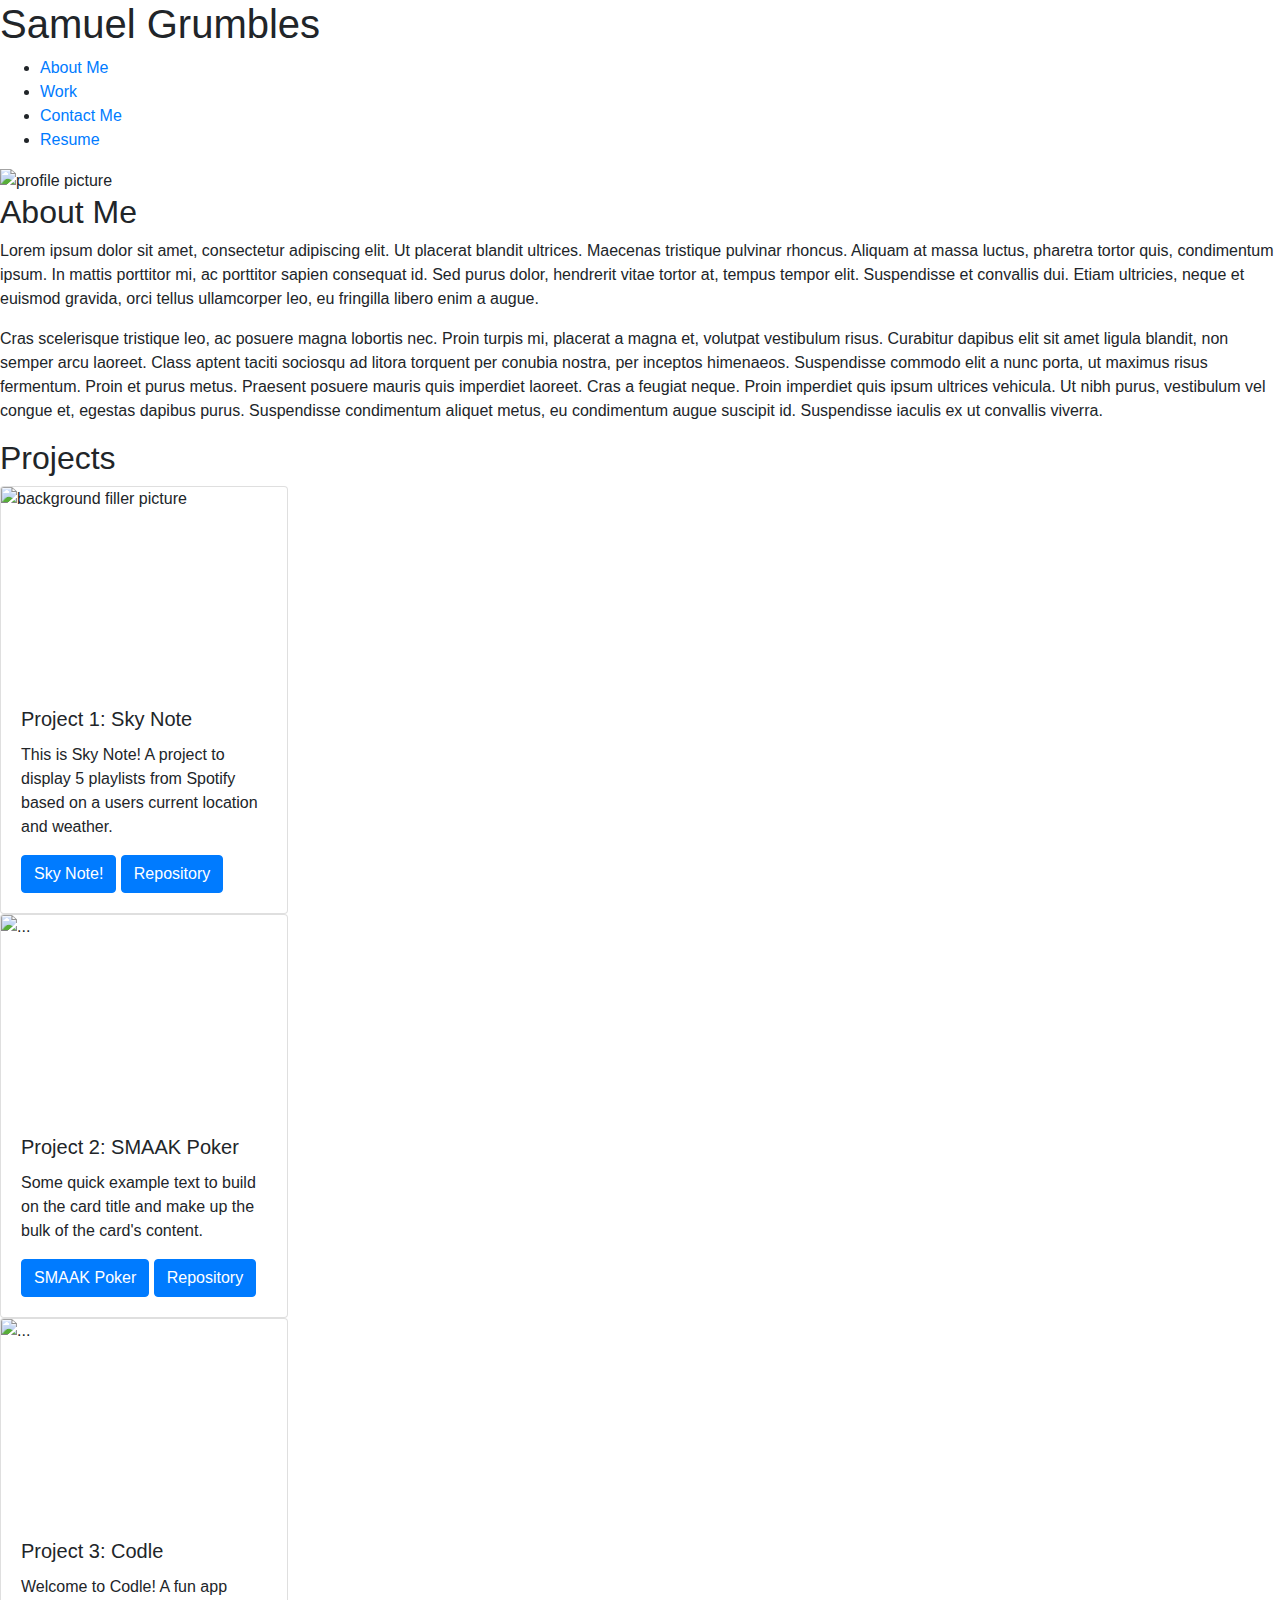
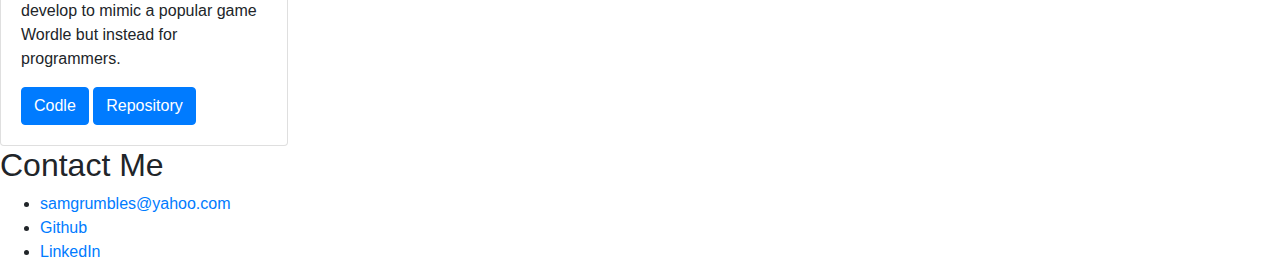
==== pages/index.html @ 62b4d24d "file structure added" ====
<!DOCTYPE html>
<html lang="en">

<head>
    <title>Portfolio</title>
    <meta charset="UTF-8">
    <link rel="stylesheet" href="style.css">
    <link rel="stylesheet" href="https://cdnjs.cloudflare.com/ajax/libs/twitter-bootstrap/4.5.0/css/bootstrap.min.css">
</head>

<body>
    <section class="header">
        <h1>Samuel Grumbles</h1>
        <nav>
            <ul>
                <li>
                    <a href="#AboutMe"> About Me </a>
                </li>
                <li>
                    <a href="#work"> Work </a>
                </li>
                <li>
                    <a href="#contactme"> Contact Me </a>
                </li>
                <li>
                    <a href="./resume.html"> Resume </a>
                </li>
            </ul>
        </nav>
    </section>
    <section class="pfp">
        <img src="./assets/images/IMG_0316.JPG" alt="profile picture" width="200px" height="200px"/>
    </section>
    <main>
        <section id="AboutMe">
            <h2>About Me</h2>
            <p>Lorem ipsum dolor sit amet, consectetur adipiscing elit. Ut placerat blandit ultrices. Maecenas tristique pulvinar rhoncus.
                 Aliquam at massa luctus, pharetra tortor quis, condimentum ipsum. In mattis porttitor mi, ac porttitor sapien consequat id.
                 Sed purus dolor, hendrerit vitae tortor at, tempus tempor elit. Suspendisse et convallis dui. Etiam ultricies, neque et 
                euismod gravida, orci tellus ullamcorper leo, eu fringilla libero enim a augue. </p>

            <p>Cras scelerisque tristique leo, ac posuere magna lobortis nec. Proin turpis mi, placerat a magna et, volutpat vestibulum risus. 
                Curabitur dapibus elit sit amet ligula blandit, non semper arcu laoreet. Class aptent taciti sociosqu ad litora torquent per 
                conubia nostra, per inceptos himenaeos. Suspendisse commodo elit a nunc porta, ut maximus risus fermentum. Proin et purus metus.
                Praesent posuere mauris quis imperdiet laoreet. Cras a feugiat neque. Proin imperdiet quis ipsum ultrices vehicula. Ut nibh purus, 
                vestibulum vel congue et, egestas dapibus purus. Suspendisse condimentum aliquet metus, eu condimentum augue suscipit id. Suspendisse 
                iaculis ex ut convallis viverra.</p>
        </section>
        <section id="projects">
            <h2> Projects </h2>
        </section>
        <section id="work">
              <div class="card" style="width: 18rem;">
                <img src="./assets/images/daniel-buhat-0-qYQwAUP2Y-unsplash.jpg" width="300" height="200" class="card-img-top" alt="background filler picture">
                <div class="card-body">
                  <h5 class="card-title">Project 1: Sky Note</h5>
                  <p class="card-text">This is Sky Note! A project to display 5 playlists from Spotify based on a users current location and weather.</p>
                  <a href="https://mach2258.github.io/Weather-music/" target="_blank" class="btn btn-primary">Sky Note!</a>
                  <a href="https://github.com/mach2258/Weather-music" target="_blank" class="btn btn-primary">Repository</a>
                </div>
              </div>
              <div class="card" style="width: 18rem;">
                <img src="./assets/images/thijs-scheper-A2E99-es8iU-unsplash.jpg" width="300" height="200" class="card-img-top" alt="...">
                <div class="card-body">
                  <h5 class="card-title">Project 2: SMAAK Poker</h5>
                  <p class="card-text">Some quick example text to build on the card title and make up the bulk of the card's content.</p>
                  <a href="https://quiet-sierra-54598.herokuapp.com" target="_blank" class="btn btn-primary">SMAAK Poker</a>
                  <a href="https://github.com/GrumblesSam/SMAAK-Poker_2.0" target="_blank" class="btn btn-primary">Repository</a>
                </div>
              </div>
              <div class="card" style="width: 18rem;">
                <img src="./assets/images/error-420-utD5ROksMno-unsplash.jpg" width="300" height="200" class="card-img-top" alt="...">
                <div class="card-body">
                  <h5 class="card-title">Project 3: Codle</h5>
                  <p class="card-text">Welcome to Codle! A fun app develop to mimic a popular game Wordle but instead for programmers.</p>
                  <a href="https://codle-jsear.herokuapp.com" target="_blank" class="btn btn-primary">Codle</a>
                  <a href="https://github.com/jacef790/Codle" target="_blank" class="btn btn-primary">Repository</a>
                </div>
              </div>
        </section>
    </main>
    <footer>
        <section id="contactme">
            <h2>Contact Me</h2>
            <section>
                <ul>
                    <li>
                        <a href="mailto:samgrumbles@yahoo.com"> samgrumbles@yahoo.com </a>
                    </li>
                    <li>
                        <a href="https://github.com/GrumblesSam" target="_blank"> Github </a>
                    </li>
                    <li>
                        <a href="https://www.linkedin.com/in/samuel-grumbles-78575722a/" target="_blank"> LinkedIn </a>
                    </li>
                </ul>
            </section>
        </section>
    </footer>
</body>

</html>
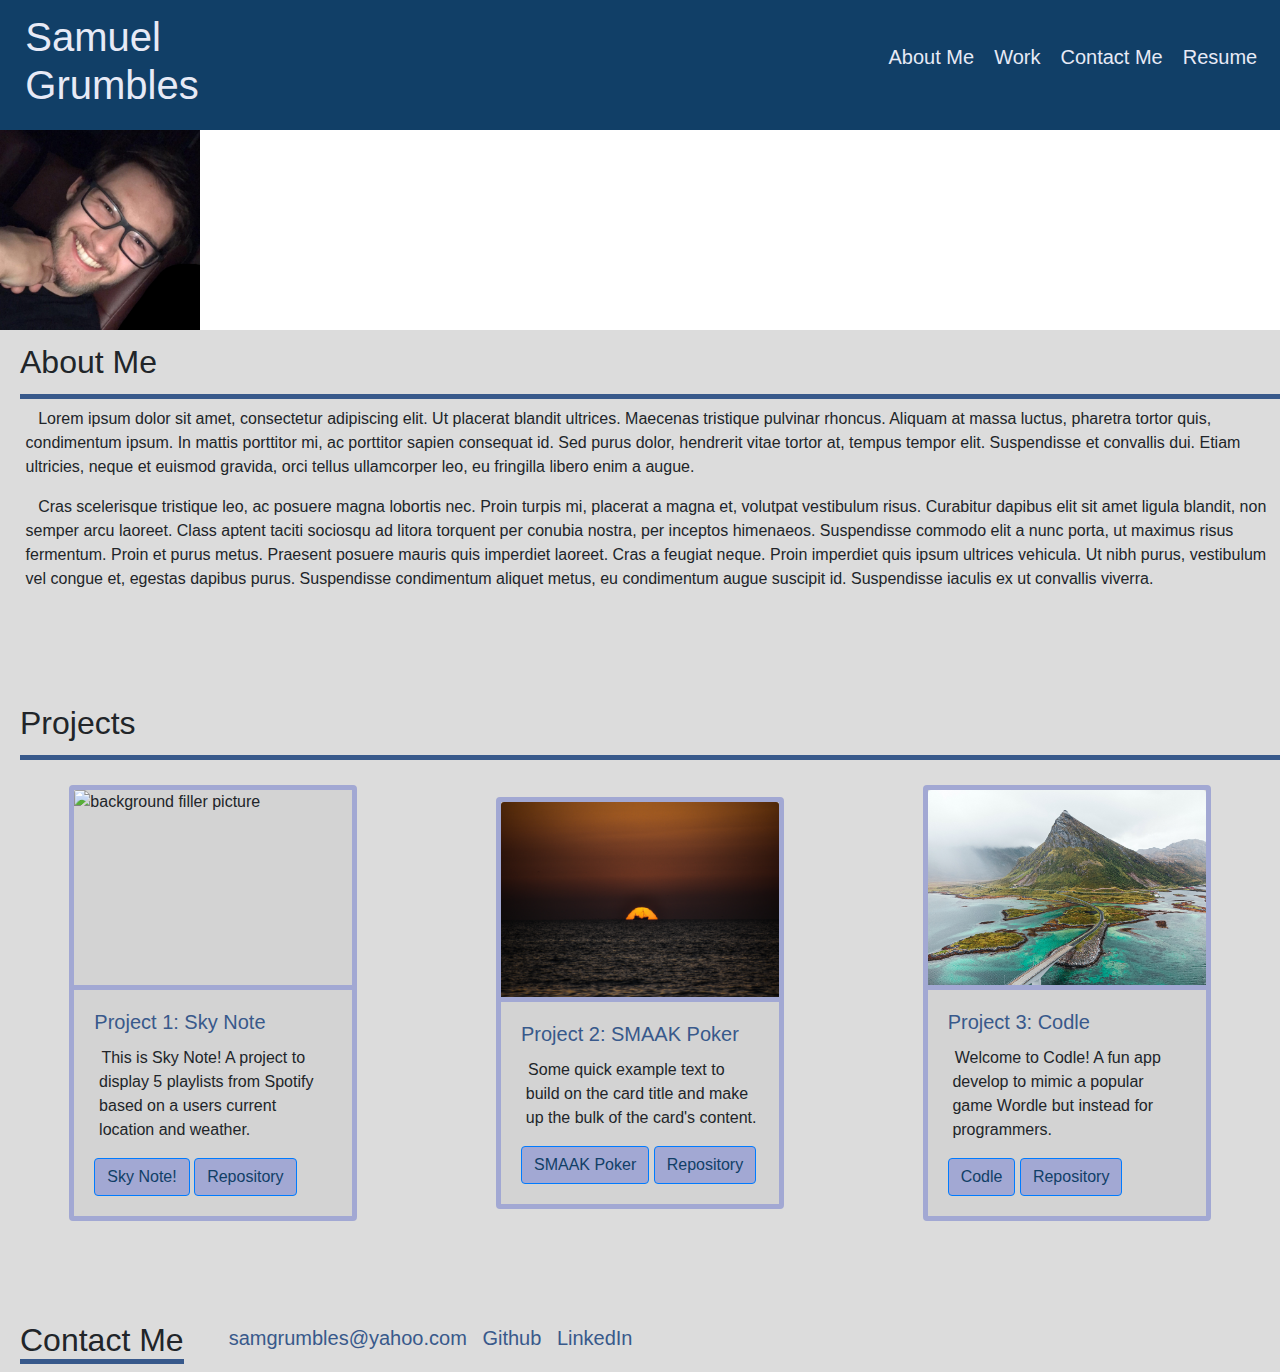
==== commit fe78dbca: "added some more styling, and adjusted color variables" ====
--- a/pages/index.html
+++ b/pages/index.html
@@ -4,7 +4,7 @@
 <head>
     <title>Portfolio</title>
     <meta charset="UTF-8">
-    <link rel="stylesheet" href="style.css">
+    <link rel="stylesheet" href="../assets/css/style.css">
     <link rel="stylesheet" href="https://cdnjs.cloudflare.com/ajax/libs/twitter-bootstrap/4.5.0/css/bootstrap.min.css">
 </head>
 
@@ -29,7 +29,7 @@
         </nav>
     </section>
     <section class="pfp">
-        <img src="./assets/images/IMG_0316.JPG" alt="profile picture" width="200px" height="200px"/>
+        <img src="../assets/images/IMG_0316.JPG" alt="profile picture" width="200px" height="200px"/>
     </section>
     <main>
         <section id="AboutMe">
@@ -51,7 +51,7 @@
         </section>
         <section id="work">
               <div class="card" style="width: 18rem;">
-                <img src="./assets/images/daniel-buhat-0-qYQwAUP2Y-unsplash.jpg" width="300" height="200" class="card-img-top" alt="background filler picture">
+                <img src="../assets/images/daniel-buhat-0-qYQwAUP2Y-unsplash.jpg" width="300" height="200" class="card-img-top" alt="background filler picture">
                 <div class="card-body">
                   <h5 class="card-title">Project 1: Sky Note</h5>
                   <p class="card-text">This is Sky Note! A project to display 5 playlists from Spotify based on a users current location and weather.</p>
@@ -60,7 +60,7 @@
                 </div>
               </div>
               <div class="card" style="width: 18rem;">
-                <img src="./assets/images/thijs-scheper-A2E99-es8iU-unsplash.jpg" width="300" height="200" class="card-img-top" alt="...">
+                <img src="../assets/images/thijs-scheper-A2E99-es8iU-unsplash.jpg" width="300" height="200" class="card-img-top" alt="...">
                 <div class="card-body">
                   <h5 class="card-title">Project 2: SMAAK Poker</h5>
                   <p class="card-text">Some quick example text to build on the card title and make up the bulk of the card's content.</p>
@@ -69,7 +69,7 @@
                 </div>
               </div>
               <div class="card" style="width: 18rem;">
-                <img src="./assets/images/error-420-utD5ROksMno-unsplash.jpg" width="300" height="200" class="card-img-top" alt="...">
+                <img src="../assets/images/error-420-utD5ROksMno-unsplash.jpg" width="300" height="200" class="card-img-top" alt="...">
                 <div class="card-body">
                   <h5 class="card-title">Project 3: Codle</h5>
                   <p class="card-text">Welcome to Codle! A fun app develop to mimic a popular game Wordle but instead for programmers.</p>
--- a/assets/css/style.css
+++ b/assets/css/style.css
@@ -0,0 +1,171 @@
+:root{
+    --a: #e7eaf6;
+    --b: #a2a8d3;
+    --c: #38598b;
+    --d: #113f67;
+    --e: #dcdcdc;
+    --f: #d3d3d3;
+}
+
+*{
+    font-family: 'Trebuchet MS', 'Lucida Sans Unicode', 'Lucida Grande', 'Lucida Sans', Arial, sans-serif;
+    box-sizing: border-box;
+}
+
+body{
+    background-color: var(--a);
+    color: var(--c);
+    margin: 0;
+    display: flex;
+    flex-direction: column;
+    justify-content: flex-start;
+}
+
+.header{
+    background-color: var(--d);
+    color: var(--a);
+    padding: 1%;
+    align-items: center;
+    display: flex;
+    justify-content: flex-start;
+    flex-direction: row;
+}
+
+.header nav{
+    width: 100%;
+    display: flex;
+    justify-content: flex-end;
+}
+
+.header ul{
+    display: flex;
+    font-size: 20px;
+    justify-content: flex-end;
+    flex-wrap: wrap;
+}
+
+.header ul li{
+    display: flex;
+    padding: 0 10px;
+}
+
+.header ul li:hover{
+    background-color: var(--a);
+}
+
+.header a{
+    color: var(--a);
+}
+
+.header a:hover{
+    color: var(--c);
+}
+
+h1{
+    position: relative;
+    margin-left: 1%;
+    justify-content: flex-start;
+    width: 20%;
+}
+
+a{
+    text-decoration: none;
+}
+
+ul{
+    list-style: none;
+}
+
+ul li{
+    display: inline-block;
+}
+
+.pfp{
+    height: 200px;
+    margin: 0;
+    background-image: url(../images/IMG_6868.JPG);
+    background-size: cover;
+    background-position: center;
+    display: flex;
+    justify-content: flex-start;
+}
+
+h2{
+    border-bottom: 5px solid var(--c);
+    margin-left: 20px;
+}
+
+main{
+    display: flex;
+    flex-wrap: wrap;
+    flex-direction: row;
+    align-items: center;
+    background-color: var(--e);
+}
+
+main p{
+    text-indent: 1%;
+    margin-left: 2%;
+}
+
+#AboutMe h2{
+    line-height: 200%;
+}
+
+#projects{
+    margin-top: 100px;
+    margin-bottom: 25px;
+}
+
+#projects h2{
+    line-height: 200%;
+}
+
+#work{
+    display: flex;
+    flex-wrap: wrap;
+    justify-content: space-around;
+    align-items: center;
+    margin-bottom: 100px;
+}
+
+#work a{
+    color: var(--d);
+    background-color: var(--b);
+}
+
+#work a:hover{
+    background-color: var(--a);
+}
+
+#work img{
+    border-bottom: 5px solid var(--b);
+}
+
+#work .card{
+    border: 5px solid var(--b);
+    background-color: var(--f);
+}
+
+#work h5{
+    color: var(--c);
+}
+
+#contactme{
+    background-color: var(--e);
+    text-align: center;
+    display: flex;
+    align-items: center;
+}
+
+#contactme ul{
+    font-size: 20px;
+}
+
+#contactme ul li{
+    padding: 0 5px;
+}
+
+#contactme a{
+    color: var(--c);
+}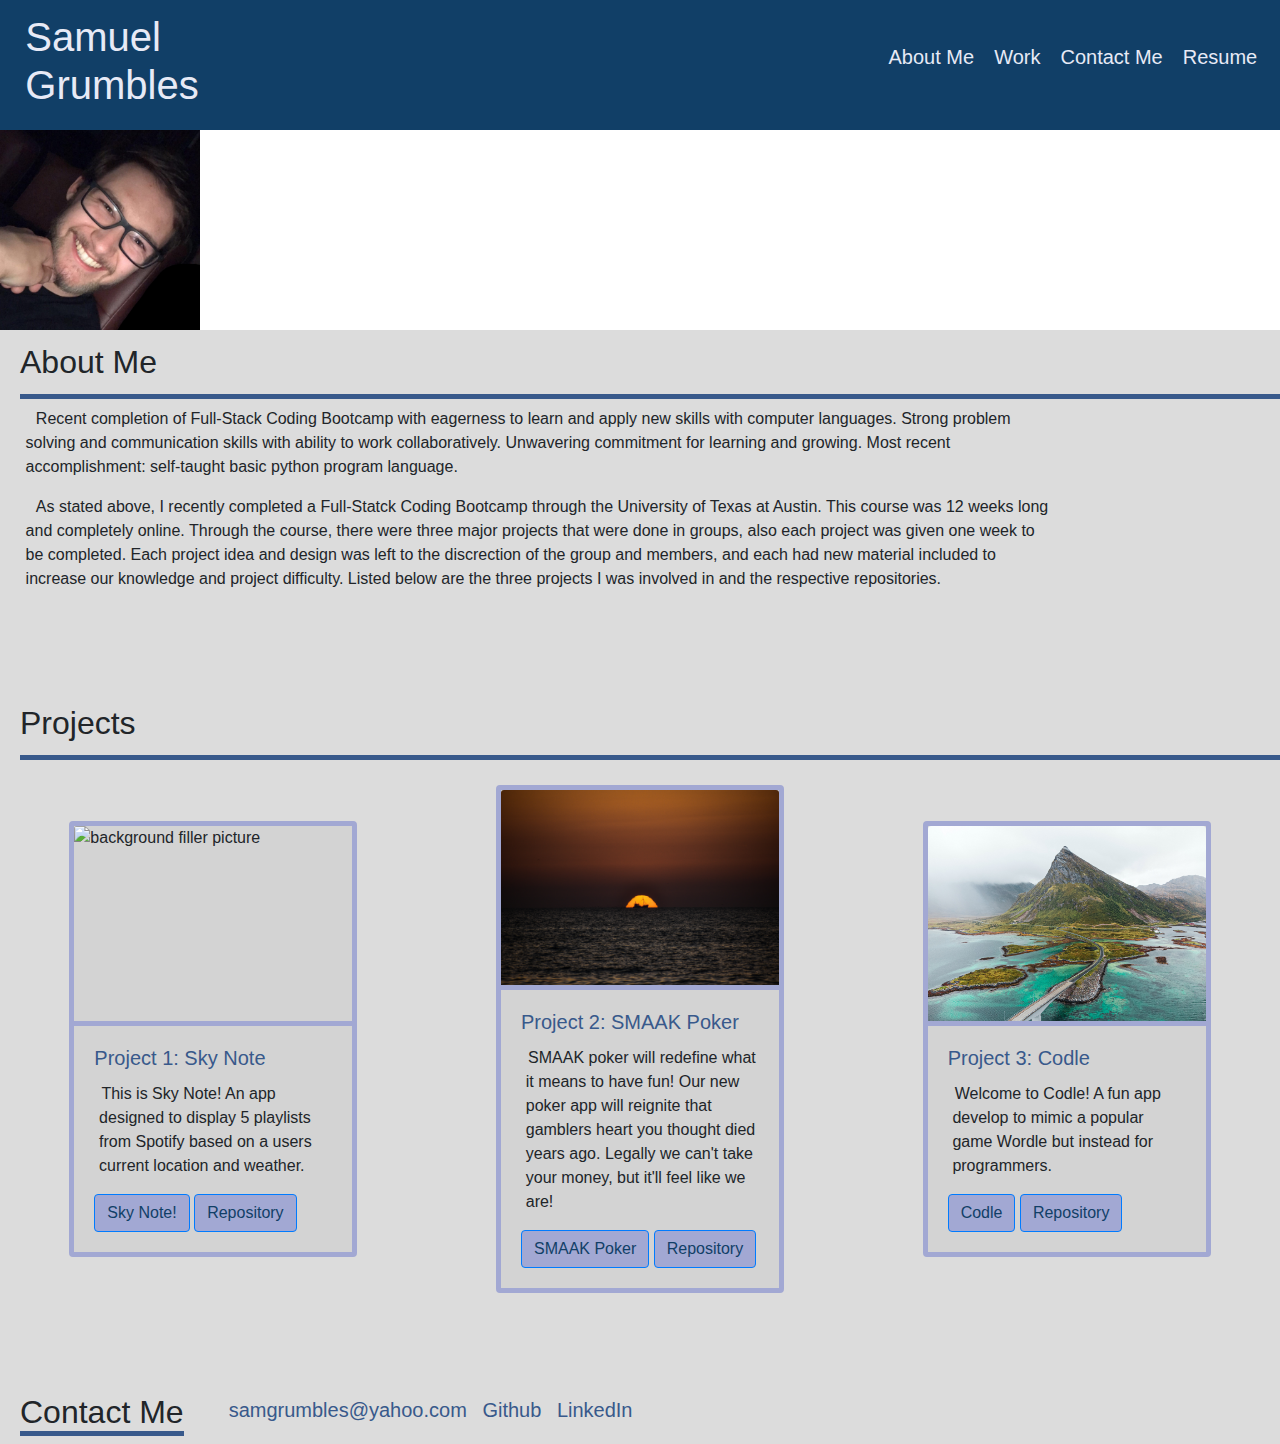
==== commit dfe7ec6a: "finalize styling and content" ====
--- a/pages/index.html
+++ b/pages/index.html
@@ -34,17 +34,16 @@
     <main>
         <section id="AboutMe">
             <h2>About Me</h2>
-            <p>Lorem ipsum dolor sit amet, consectetur adipiscing elit. Ut placerat blandit ultrices. Maecenas tristique pulvinar rhoncus.
-                 Aliquam at massa luctus, pharetra tortor quis, condimentum ipsum. In mattis porttitor mi, ac porttitor sapien consequat id.
-                 Sed purus dolor, hendrerit vitae tortor at, tempus tempor elit. Suspendisse et convallis dui. Etiam ultricies, neque et 
-                euismod gravida, orci tellus ullamcorper leo, eu fringilla libero enim a augue. </p>
+            <p>Recent completion of Full-Stack Coding Bootcamp with eagerness to learn and apply 
+                new skills with computer languages. Strong problem solving and communication 
+                skills with ability to work collaboratively. Unwavering commitment for 
+                learning and growing. Most recent accomplishment: self-taught basic python program language. </p>
 
-            <p>Cras scelerisque tristique leo, ac posuere magna lobortis nec. Proin turpis mi, placerat a magna et, volutpat vestibulum risus. 
-                Curabitur dapibus elit sit amet ligula blandit, non semper arcu laoreet. Class aptent taciti sociosqu ad litora torquent per 
-                conubia nostra, per inceptos himenaeos. Suspendisse commodo elit a nunc porta, ut maximus risus fermentum. Proin et purus metus.
-                Praesent posuere mauris quis imperdiet laoreet. Cras a feugiat neque. Proin imperdiet quis ipsum ultrices vehicula. Ut nibh purus, 
-                vestibulum vel congue et, egestas dapibus purus. Suspendisse condimentum aliquet metus, eu condimentum augue suscipit id. Suspendisse 
-                iaculis ex ut convallis viverra.</p>
+            <p>As stated above, I recently completed a Full-Statck Coding Bootcamp through the University of Texas at Austin. 
+                This course was 12 weeks long and completely online. Through the course, there were three major projects that 
+                were done in groups, also each project was given one week to be completed. Each project idea and design was left to the 
+                discrection of the group and members, and each had new material included to increase our knowledge and project difficulty.
+                Listed below are the three projects I was involved in and the respective repositories. </p>
         </section>
         <section id="projects">
             <h2> Projects </h2>
@@ -54,7 +53,7 @@
                 <img src="../assets/images/daniel-buhat-0-qYQwAUP2Y-unsplash.jpg" width="300" height="200" class="card-img-top" alt="background filler picture">
                 <div class="card-body">
                   <h5 class="card-title">Project 1: Sky Note</h5>
-                  <p class="card-text">This is Sky Note! A project to display 5 playlists from Spotify based on a users current location and weather.</p>
+                  <p class="card-text">This is Sky Note! An app designed to display 5 playlists from Spotify based on a users current location and weather.</p>
                   <a href="https://mach2258.github.io/Weather-music/" target="_blank" class="btn btn-primary">Sky Note!</a>
                   <a href="https://github.com/mach2258/Weather-music" target="_blank" class="btn btn-primary">Repository</a>
                 </div>
@@ -63,7 +62,7 @@
                 <img src="../assets/images/thijs-scheper-A2E99-es8iU-unsplash.jpg" width="300" height="200" class="card-img-top" alt="...">
                 <div class="card-body">
                   <h5 class="card-title">Project 2: SMAAK Poker</h5>
-                  <p class="card-text">Some quick example text to build on the card title and make up the bulk of the card's content.</p>
+                  <p class="card-text">SMAAK poker will redefine what it means to have fun! Our new poker app will reignite that gamblers heart you thought died years ago. Legally we can't take your money, but it'll feel like we are!</p>
                   <a href="https://quiet-sierra-54598.herokuapp.com" target="_blank" class="btn btn-primary">SMAAK Poker</a>
                   <a href="https://github.com/GrumblesSam/SMAAK-Poker_2.0" target="_blank" class="btn btn-primary">Repository</a>
                 </div>
--- a/assets/css/style.css
+++ b/assets/css/style.css
@@ -112,6 +112,10 @@
     line-height: 200%;
 }
 
+#AboutMe p{
+    width: 80%;
+}
+
 #projects{
     margin-top: 100px;
     margin-bottom: 25px;
